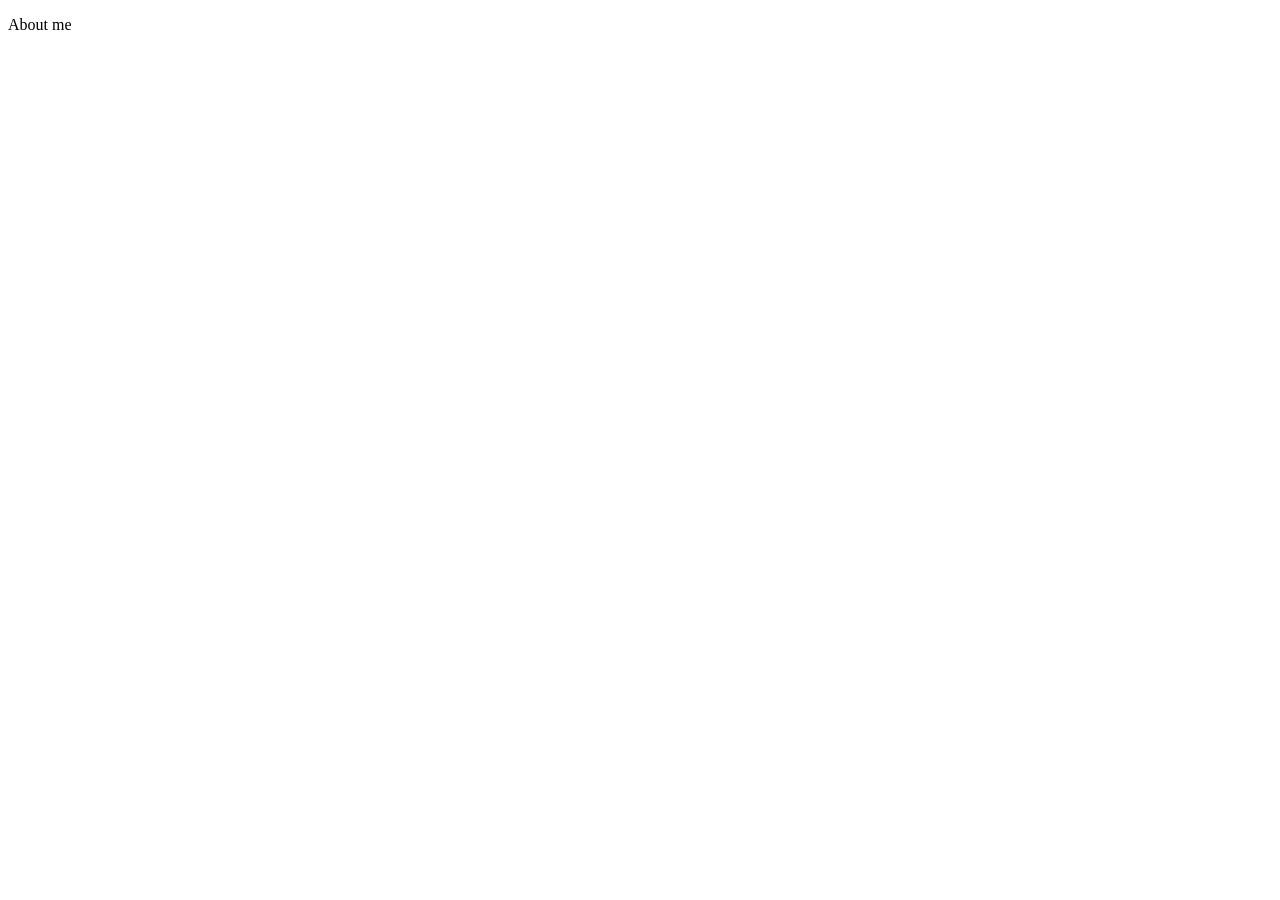
==== AboutMe/aboutme.html @ 891040bf "Standalone" ====
<!DOCTYPE html>
<html lang="en">

<head>
    <meta charset="UTF-8">
    <meta name="viewport" content="width=device-width, initial-scale=1.0">
    <title>About Me</title>
</head>

<body>
    <p>About me </p>

</body>

</html>
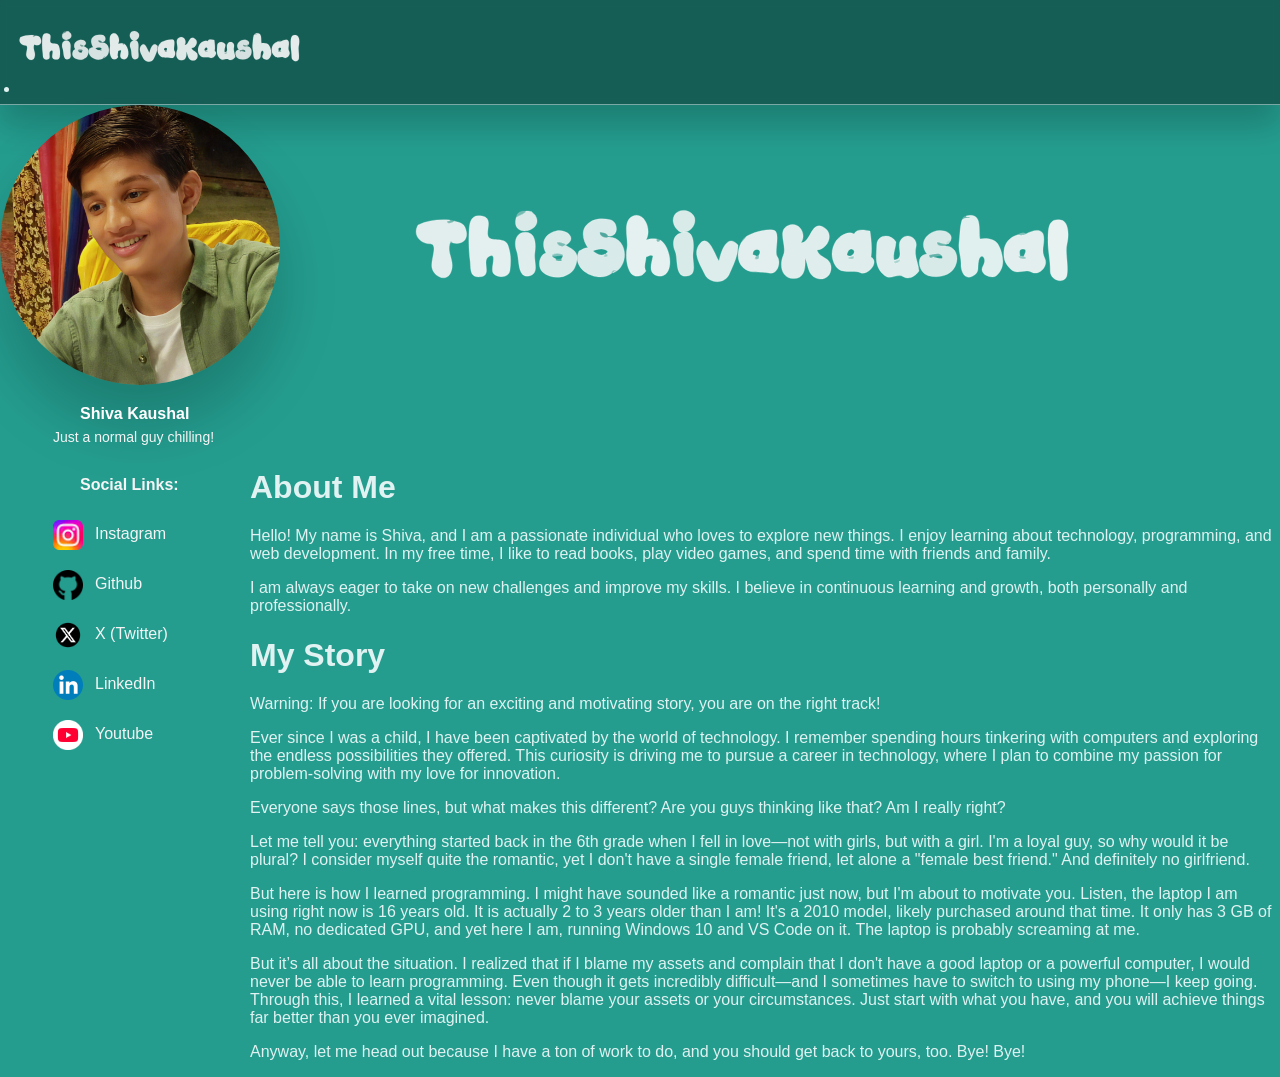
==== commit 1374e15f: "more than half way commit, again! Due to unknown error, everything was not pushed properly." ====
--- a/AboutMe/aboutme.html
+++ b/AboutMe/aboutme.html
@@ -5,10 +5,98 @@
     <meta charset="UTF-8">
     <meta name="viewport" content="width=device-width, initial-scale=1.0">
     <title>About Me</title>
+    <link rel="stylesheet" href="aboutme.css">
 </head>
 
 <body>
-    <p>About me </p>
+    <header class="header-aboutme">
+        <img src="/images/ThisShivakaushal.svg" alt="ThisShivaKaushal" class="ThisShivaKaushal">
+        <nav>
+            <li><a href="/index.html">
+                    <img src="/icons/arrow_back.svg" alt="back" class="back-icon">
+                </a>
+            </li>
+        </nav>
+    </header>
+    <aside class="sidebar">
+        <div class="profile">
+            <img src="/images/profile.jpg" alt="profile" style="width:100%; height:100%; ">
+            <i class="user"></i>
+        </div>
+        <div class="name">Shiva Kaushal</div>
+        <div class="bio">Just a normal guy chilling!</div>
+
+        <div class="links">
+            <p id="sociallinks">Social Links:</p>
+            <a href="https://www.instagram.com/mediocre.shiva" target="_blank" class="instagram">
+                <img src="/icons/instagram.png" alt="Instagram"><span class="linktextig">Instagram</span></a>
+            <a href="https://github.com/ThisShivaKaushal" target="_blank" class="github">
+                <img src="/icons/github.png" alt="Github"><span class="linktextgb">Github</span></a>
+            <a href="https://x.com/shivakaushal" target="_blank">
+                <img src="/icons/x.png" alt="X" class="x"><span class="linktextx">X (Twitter)</span></a>
+            <a href="https://www.linkedin.com/in/shiva-kaushal-1b0a4b1b6/" target="_blank">
+                <img src="/icons/linkedin.png" alt="LinkedIn" class="linkedin"><span
+                    class="linktextln">LinkedIn</span></a>
+            <a href="https://www.youtube.com/@thisshivakaushal" target="_blank">
+                <img src="/icons/youtube.png" alt="YouTube" class="youtube"><span class="linktextyt">Youtube</span></a>
+        </div>
+
+    </aside>
+    <div>
+        <img src="/images/ThisShivakaushal.svg" alt="ThisShivaKaushal" class="aboutme-shiva">
+    </div>
+    <!--rights-->
+    <div class="aboutme-container">
+
+        <div class="aboutme-content">
+            <h1>About Me</h1>
+            <p>Hello! My name is Shiva, and I am a passionate individual who loves to explore new things. I enjoy
+                learning about technology, programming, and web development. In my free time, I like to read books, play
+                video games, and spend time with friends and family.</p>
+
+            <p>I am always eager to take on new challenges and improve my skills. I believe in continuous learning and
+                growth, both personally and professionally.</p>
+        </div>
+
+
+
+        <div class="Mystory">
+            <h1>My Story</h1>
+            <p id="warning">Warning: If you are looking for an exciting and motivating story, you are on the right
+                track!</p>
+            <p>Ever since I was a child, I have been captivated by the world of technology. I remember spending hours
+                tinkering with computers and exploring the endless possibilities they offered. This curiosity is driving
+                me to pursue a career in technology, where I plan to combine my passion for problem-solving with my love
+                for innovation.</p>
+
+            <p></p>
+
+            <p>Everyone says those lines, but what makes this different? Are you guys thinking like that? Am I really
+                right?</p>
+            <p>
+                Let me tell you: everything started back in the 6th grade when I fell in love—not with girls, but with a
+                girl. I'm a loyal guy, so why would it be plural? I consider myself quite the romantic, yet I don't have
+                a single female friend, let alone a "female best friend." And definitely no girlfriend.</p>
+            <p> But here is how I learned programming. I might have sounded like a romantic just now, but I'm about to
+                motivate you. Listen, the laptop I am using right now is 16 years old. It is actually 2 to 3 years older
+                than I am! It's a 2010 model, likely purchased around that time. It only has 3 GB of RAM, no dedicated
+                GPU, and yet here I am, running Windows 10 and VS Code on it. The laptop is probably screaming at me.
+            </p>
+            <p>
+                But it’s all about the situation. I realized that if I blame my assets and complain that I don't have a
+                good laptop or a powerful computer, I would never be able to learn programming. Even though it gets
+                incredibly difficult—and I sometimes have to switch to using my phone—I keep going. Through this, I
+                learned a vital lesson: never blame your assets or your circumstances. Just start with what you have,
+                and you will achieve things far better than you ever imagined.
+            </p>
+            <p>
+
+                Anyway, let me head out because I have a ton of work to do, and you should get back to yours, too. Bye!
+                Bye!
+            </p>
+        </div>
+
+    </div>
 
 </body>
 
--- a/AboutMe/aboutme.css
+++ b/AboutMe/aboutme.css
@@ -0,0 +1,229 @@
+:root {
+    --white: #ffffff;
+    --cyan: #249d8f;
+    --font: Roboto, Arial, sans-serif;
+    --font-color: #E0F2F1;
+}
+
+* {
+    box-sizing: border-box;
+}
+
+body {
+    margin: 0;
+    font-family: var(--font);
+    background-color: var(--cyan);
+    color: var(--font-color);
+}
+
+header {
+    position: sticky;
+    top: 0;
+    z-index: 1000;
+    padding: 6px 4px;
+    background: rgba(0, 0, 0, 0.4);
+    backdrop-filter: blur(3px);
+    -webkit-backdrop-filter: blur(3px);
+    border-bottom: 1px solid rgba(224, 242, 241, 0.5);
+    box-shadow: 0 20px 30px rgba(0, 0, 0, 0.2);
+}
+
+.ThisShivaKaushal {
+    max-height: 70px;
+    width: auto;
+    padding-top: 12px;
+}
+
+.profile {
+    max-height: 280px;
+    width: auto;
+    aspect-ratio: 1;
+    border-radius: 50%;
+    display: flex;
+    align-items: center;
+    justify-content: center;
+    margin-bottom: 20px;
+    overflow: hidden;
+    box-shadow: 0 40px 60px rgba(0, 0, 0, 0.2);
+}
+
+.name {
+    font-size: 16px;
+    font-weight: bold;
+    margin-bottom: 5px;
+    margin-left: 80px;
+    color: white;
+}
+
+.bio {
+    font-size: 14px;
+    color: whitesmoke;
+    margin-bottom: 20px;
+    margin-left: 53px;
+    line-height: 1.4;
+}
+
+.aboutme-container {
+    position: flex;
+}
+
+.back-icon {
+    position: absolute;
+    top: 38px;
+    left: 1300px;
+    width: 30px;
+    height: 30px;
+    cursor: pointer;
+}
+
+.back-icon:hover {
+    scale: 5%;
+}
+
+.social-links {
+    list-style: none;
+
+}
+
+#sociallinks {
+    position: absolute;
+    top: 460px;
+    left: 80px;
+    font-weight: 550;
+    color: whitesmoke;
+}
+
+.instagram img {
+    position: absolute;
+    top: 520px;
+    left: 53px;
+    max-height: 30px;
+    width: auto;
+    height: 30px;
+    cursor: pointer;
+
+}
+
+.linktextig {
+    position: absolute;
+    top: 525px;
+    left: 85px;
+    color: whitesmoke;
+    text-decoration: none;
+    margin-left: 10px;
+
+}
+
+.instagram:hover {
+    opacity: 70%;
+}
+
+.github img {
+    position: absolute;
+    top: 570px;
+    left: 53px;
+    max-height: 30px;
+    width: auto;
+    height: 30px;
+    cursor: pointer;
+}
+
+.linktextgb {
+    position: absolute;
+    top: 575px;
+    left: 85px;
+    color: whitesmoke;
+    text-decoration: none;
+    margin-left: 10px;
+}
+
+.github:hover {
+    opacity: 70%;
+
+}
+
+.x {
+    position: absolute;
+    top: 620px;
+    left: 53px;
+    max-height: 30px;
+    width: auto;
+    height: 30px;
+    cursor: pointer;
+}
+
+.linktextx {
+    position: absolute;
+    top: 625px;
+    left: 85px;
+    color: whitesmoke;
+    text-decoration: none;
+    margin-left: 10px
+}
+
+.x:hover,
+.linktextx:hover {
+    opacity: 70%;
+}
+
+.linkedin {
+    position: absolute;
+    top: 670px;
+    left: 53px;
+    max-height: 30px;
+    width: auto;
+    height: 30px;
+    cursor: pointer;
+}
+
+.linktextln {
+    position: absolute;
+    top: 675px;
+    left: 85px;
+    color: whitesmoke;
+    text-decoration: none;
+    margin-left: 10px
+}
+
+.linkedin:hover,
+.linktextln:hover {
+
+    opacity: 70%;
+}
+
+.youtube {
+    position: absolute;
+    top: 720px;
+    left: 53px;
+    max-height: 30px;
+    width: auto;
+    height: 30px;
+    cursor: pointer;
+}
+
+.linktextyt {
+    position: absolute;
+    top: 725px;
+    left: 85px;
+    color: whitesmoke;
+    text-decoration: none;
+    margin-left: 10px
+}
+
+.youtube:hover,
+.linktextyt:hover {
+    opacity: 70%;
+}
+
+.aboutme-container {
+
+    margin-left: 250px;
+}
+
+.aboutme-shiva {
+    max-height: 980px;
+    width: auto;
+    top: 180px;
+    position: absolute;
+    margin-left: 380px;
+}
